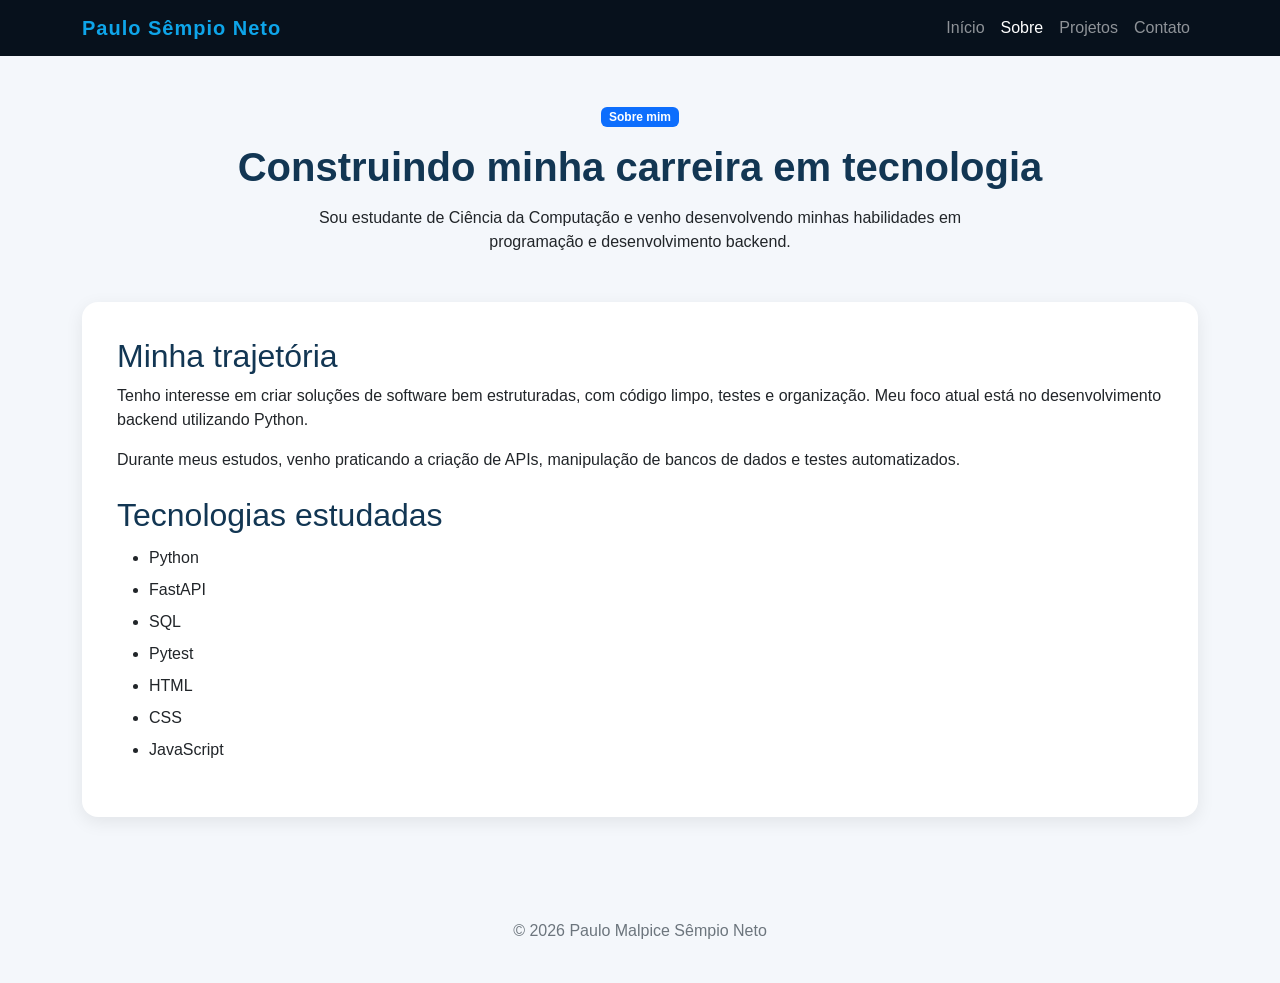
==== sobre.html @ fb2d76e8 "Add files via upload" ====
<!DOCTYPE html>
<html lang="pt-BR">
<head>
    <meta charset="UTF-8">
    <meta name="viewport" content="width=device-width, initial-scale=1.0">

    <title>Sobre Paulo</title>

    <link href="https://cdn.jsdelivr.net/npm/bootstrap@5.3.8/dist/css/bootstrap.min.css"
          rel="stylesheet"
          integrity="sha384-sRIl4kxILFvY47J16cr9ZwB07vP4J8+LH7qKQnuqkuIAvNWLzeN8tE5YBujZqJLB"
          crossorigin="anonymous">

    <link href="styles.css" rel="stylesheet">
</head>
<body>

    <nav class="navbar navbar-expand-lg navbar-dark bg-dark">
        <div class="container">
            <a class="navbar-brand" href="index.html">Paulo Sêmpio Neto</a>

            <button class="navbar-toggler"
                    type="button"
                    data-bs-toggle="collapse"
                    data-bs-target="#menu"
                    aria-controls="menu"
                    aria-expanded="false"
                    aria-label="Abrir menu">
                <span class="navbar-toggler-icon"></span>
            </button>

            <div class="collapse navbar-collapse" id="menu">
                <ul class="navbar-nav ms-auto">
                    <li class="nav-item">
                        <a class="nav-link" href="index.html">Início</a>
                    </li>
                    <li class="nav-item">
                        <a class="nav-link active" href="sobre.html">Sobre</a>
                    </li>
                    <li class="nav-item">
                        <a class="nav-link" href="projetos.html">Projetos</a>
                    </li>
                    <li class="nav-item">
                        <a class="nav-link" href="contato.html">Contato</a>
                    </li>
                </ul>
            </div>
        </div>
    </nav>

    <main class="container py-5">
        <section class="page-heading text-center">
            <span class="badge text-bg-primary mb-3">Sobre mim</span>
            <h1>Construindo minha carreira em tecnologia</h1>
            <p>
                Sou estudante de Ciência da Computação e venho desenvolvendo
                minhas habilidades em programação e desenvolvimento backend.
            </p>
        </section>

        <section class="content-box mt-5">
            <h2>Minha trajetória</h2>

            <p>
                Tenho interesse em criar soluções de software bem estruturadas,
                com código limpo, testes e organização. Meu foco atual está no
                desenvolvimento backend utilizando Python.
            </p>

            <p>
                Durante meus estudos, venho praticando a criação de APIs,
                manipulação de bancos de dados e testes automatizados.
            </p>

            <h2 class="mt-4">Tecnologias estudadas</h2>

            <ul class="technology-items">
                <li>Python</li>
                <li>FastAPI</li>
                <li>SQL</li>
                <li>Pytest</li>
                <li>HTML</li>
                <li>CSS</li>
                <li>JavaScript</li>
            </ul>
        </section>
    </main>

    <footer class="text-center py-4">
        <p>© <span id="year"></span> Paulo Malpice Sêmpio Neto</p>
    </footer>

    <script src="https://cdn.jsdelivr.net/npm/bootstrap@5.3.8/dist/js/bootstrap.bundle.min.js"
            integrity="sha384-FKyoEForCGlyvwx9Hj09JcYn3nv7wiPVlz7YYwJrWVcXK/BmnVDxM+D2scQbITxI"
            crossorigin="anonymous"></script>

    <script src="script.js"></script>
</body>
</html>
---- styles.css ----
:root {
    --blue: #0ea5e9;
    --dark: #07111c;
    --light: #f4f7fb;
    --text: #d9e4ee;
}

body {
    background-color: var(--light);
    color: #212529;
    font-family: Arial, sans-serif;
}

.navbar {
    background: var(--dark) !important;
}

.navbar-brand {
    color: var(--blue) !important;
    font-weight: bold;
    letter-spacing: 1px;
}

.hero {
    background: linear-gradient(135deg, #07111c, #123653);
    border-radius: 20px;
    color: var(--text);
    padding: 70px 25px;
    box-shadow: 0 8px 25px rgba(0, 0, 0, 0.18);
}

.hero h1 {
    color: white;
    font-size: 44px;
    margin-bottom: 20px;
}

.hero p {
    max-width: 750px;
    margin: 0 auto;
}

.technology-list {
    display: flex;
    flex-wrap: wrap;
    justify-content: center;
    gap: 10px;
    margin-top: 25px;
}

.technology-list span {
    background-color: rgba(14, 165, 233, 0.15);
    border: 1px solid var(--blue);
    border-radius: 20px;
    color: var(--blue);
    padding: 7px 14px;
}

.feature-card {
    border: none;
    border-radius: 15px;
    transition: transform 0.2s ease, box-shadow 0.2s ease;
}

.feature-card:hover {
    transform: translateY(-7px);
    box-shadow: 0 10px 22px rgba(0, 0, 0, 0.15);
}

.page-heading {
    margin-bottom: 20px;
}

.page-heading h1 {
    color: #123653;
    font-weight: bold;
}

.page-heading p {
    max-width: 700px;
    margin: 15px auto;
}

.content-box {
    background-color: white;
    border-radius: 16px;
    padding: 35px;
    box-shadow: 0 5px 18px rgba(0, 0, 0, 0.08);
}

.content-box h2 {
    color: #123653;
}

.technology-items {
    line-height: 2;
}

footer {
    color: #6c757d;
    margin-top: 30px;
}
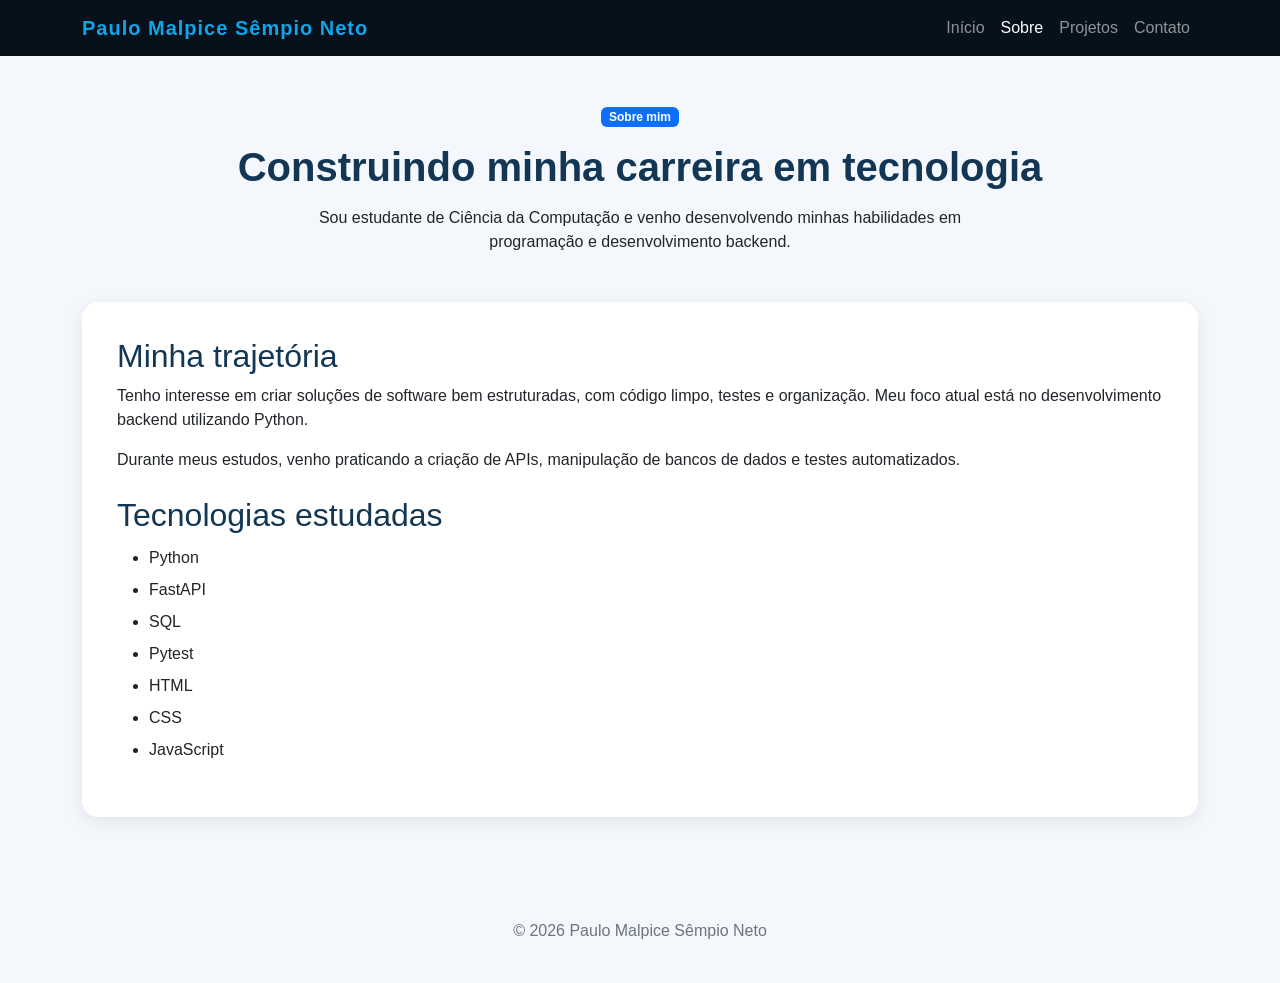
==== commit a5b5dd91: "Update navbar brand name in sobre.html" ====
--- a/sobre.html
+++ b/sobre.html
@@ -17,7 +17,7 @@
 
     <nav class="navbar navbar-expand-lg navbar-dark bg-dark">
         <div class="container">
-            <a class="navbar-brand" href="index.html">Paulo Sêmpio Neto</a>
+            <a class="navbar-brand" href="index.html">Paulo Malpice Sêmpio Neto</a>
 
             <button class="navbar-toggler"
                     type="button"
